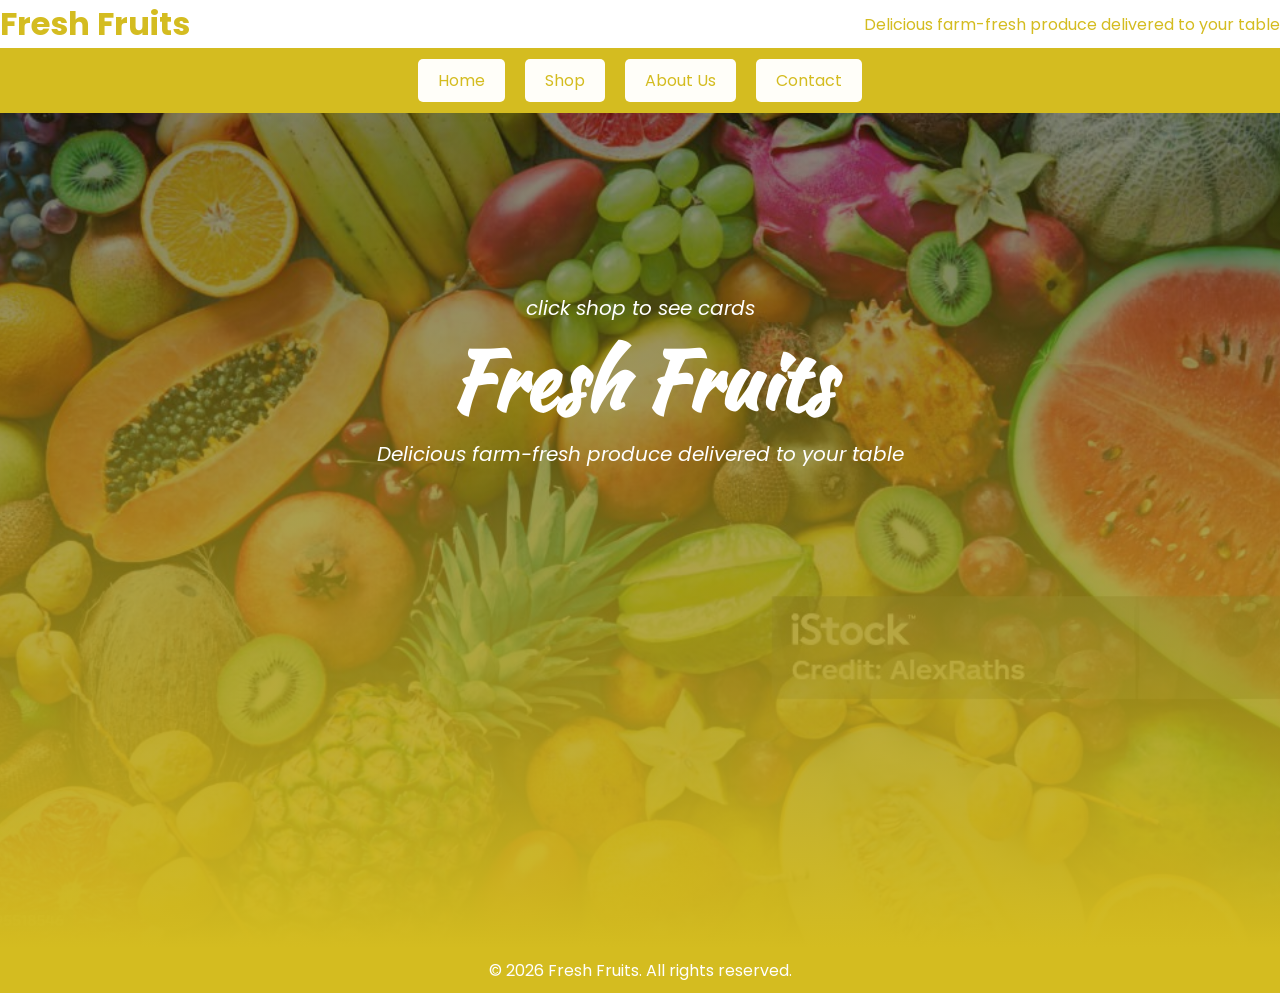
==== task-2/index.html @ b0ace883 "Task 2 Completed" ====
<!DOCTYPE html>
<html lang="en">
<head>
    <meta charset="UTF-8">
    <meta name="viewport" content="width=device-width, initial-scale=1.0">
    <link rel="stylesheet" href="style.css">
    <title>Task 2</title>
    <link rel="preconnect" href="https://fonts.googleapis.com">
    <link rel="preconnect" href="https://fonts.gstatic.com" crossorigin>
    <link href="https://fonts.googleapis.com/css2?family=Kaushan+Script&family=Montserrat:ital,wght@0,100..900;1,100..900&family=Poppins:ital,wght@0,100;0,200;0,300;0,400;0,500;0,600;0,700;0,800;0,900;1,100;1,200;1,300;1,400;1,500;1,600;1,700;1,80₀;1,9₀₀&display=swap" rel="stylesheet">
</head>
<body>
    <header>
         <h1>Fresh Fruits</h1>
         <p>Delicious farm-fresh produce delivered to your table</p>
    </header>
    <main>
        <section id="banner">
        <div class="navbar">
            <nav>
                <ul>
                    <li><a href="index.html">Home</a></li>
                    <li><a href="shop.html">Shop</a></li>
                    <li><a href="about.html">About Us</a></li>
                    <li><a href="contact.html">Contact</a></li>
                </ul>
            </nav>
        </div>
    <div class="banner-text">
        <p> click shop to see cards <p>
       <h1>Fresh Fruits</h1>
        <p>Delicious farm-fresh produce delivered to your table</p>
    </div>
    </section>
    </main>
    <footer>
    <p>&copy; 2026 Fresh Fruits. All rights reserved.</p>
    </footer>
</body>
</html>
---- task-2/style.css ----
*{
    margin: 0;
    padding: 0;
    font-family: 'Poppins', sans-serif;
}
header{
    display: flex;
    justify-content:space-between;
    align-items: center;
    color:#d4bc20
}
#banner {
    background : linear-gradient(rgba(0, 0, 0, 0.5),#d4bc20), url(background.jpg);
    background-size: cover;
    background-position: center;
    height: 100vh;
}
.banner-text{
    text-align: center;
    color:#fff;
    padding-top: 180px;
}
.banner-text h1{
    font-size: 80px;
    font-family: 'kaushan Script', cursive;
}
.banner-text p{
    font-size: 20px;
    font-style: italic;
}
.navbar{
    background: #d4bc20;
    padding: 20px;
}
.navbar ul{
    display : flex;
    justify-content: center;
    gap:20px;
    list-style: none; 
}
.navbar a{
    text-decoration: none;
    padding: 10px 20px;
    background: #fffef9;
    color: #d4bc20;
    border-radius: 5px;
}
footer{
    background: #d4bc20;
    color: white;
    text-align: center;
    padding: 10px;
}
.container {
  display: grid;
  place-items: center;
  margin-inline: 1.5rem;
  padding-block: 5rem;
}

.card__container {
  display: grid;
  grid-template-columns: repeat(3, 1fr);
  column-gap: 5rem;
  justify-items: center;
}

.card__article {
  position: relative;
  overflow: hidden;
  
}

.card__img {
  width: 220px;
  border: #d4bc20 solid 5px;
  border-radius: 1.5rem;
  box-shadow:
    0 0 20px rgba(0, 0, 0, 0.05),
    0 0 40px rgba(0, 0, 0, 0.06);
}

.card__data {
  width: 150px;
  background-color: #f1d207;
  padding: 1.5rem 2rem;
  box-shadow: 0 8px 24px hsla(0, 0%, 0%, .15);
  border-radius: 1rem;
  position: absolute;
  bottom: -9rem;
  left: 0;
  right: 0;
  margin-inline: auto;
  opacity: 0;
  transition: opacity 1s 1s;
}

.card__description {
  display: block;
  font-size: 12px;
  margin-bottom: .25rem;
}

.card__title {
  font-size: var(--h2-font-size);
  font-weight: 500;
  color: var(--title-color);
  margin-bottom: .75rem;
  font-style: italic;
}

.card__button {
  text-decoration: none;
  font-size: var(--small-font-size);
  font-weight: 500;
  color: var(--first-color);
  background: white;
  padding: 5px 10px;
  border-radius: 5px;
}

.card__button:hover {
  text-decoration: underline;
}


.card__article:hover .card__data {
  animation: show-data 1s forwards;
  opacity: 1;
  transition: opacity .3s;
}

.card__article:hover {
  animation: remove-overflow 2s forwards;
  transform: scale(1.05);
  transition-duration: 0.5s;
}

.card__article:not(:hover) {
  animation: show-overflow 2s forwards;
}

.card__article:not(:hover) .card__data {
  animation: remove-data 1s forwards;
}

@keyframes show-data {
  50% {
    transform: translateY(-10rem);
  }
  100% {
    transform: translateY(-7rem);
  }
}

@keyframes remove-overflow {
  to {
    overflow: initial;
  }
}

@keyframes remove-data {
  0% {
    transform: translateY(-7rem);
  }
  50% {
    transform: translateY(-10rem);
  }
  100% {
    transform: translateY(.5rem);
  }
}

@keyframes show-overflow {
  0% {
    overflow: initial;
    pointer-events: none;
  }
  50% {
    overflow: hidden;
  }
}

@media (max-width: 550px){
    header{
    font-size:10px;
    }
    .banner-text h1{
        font-size: 40px;
    }
    navbar ul {
        flex-direction: column;  
        align-items: center;
        gap: 8px;
    }

    .navbar ul li a {
        font-size: 10px;        
        padding: 5px 10px;     
        width: 100px;           
        text-align: center;
    }

    .navbar {
        padding: 8px 0;         
    }
    footer{
        font-size: 10px;
    }
    .container {
        padding-block: 3rem;
        width: 70%;
    }
}
@media (max-width: 350px){
    header{
    font-size:7px;
    }
    .banner-text h1{
        font-size: 20px;
    }
    .banner-text p{
        font-size: 10px;
    }
    navbar ul {
        flex-direction: column;  
        align-items: center;
        gap: 8px;
    }

    .navbar ul li a {
        font-size: 7px;        
        padding: 5px 7px;     
        width: 100px;           
        text-align: center;
    }

    .navbar {
        padding: 5px 0;         
    }
    footer{
        font-size: 7px;
    }
}

@media (max-width: 250px){
    header{
    font-size:6px;
    padding-top: 5px;
    padding-bottom: 5px;
    }
}
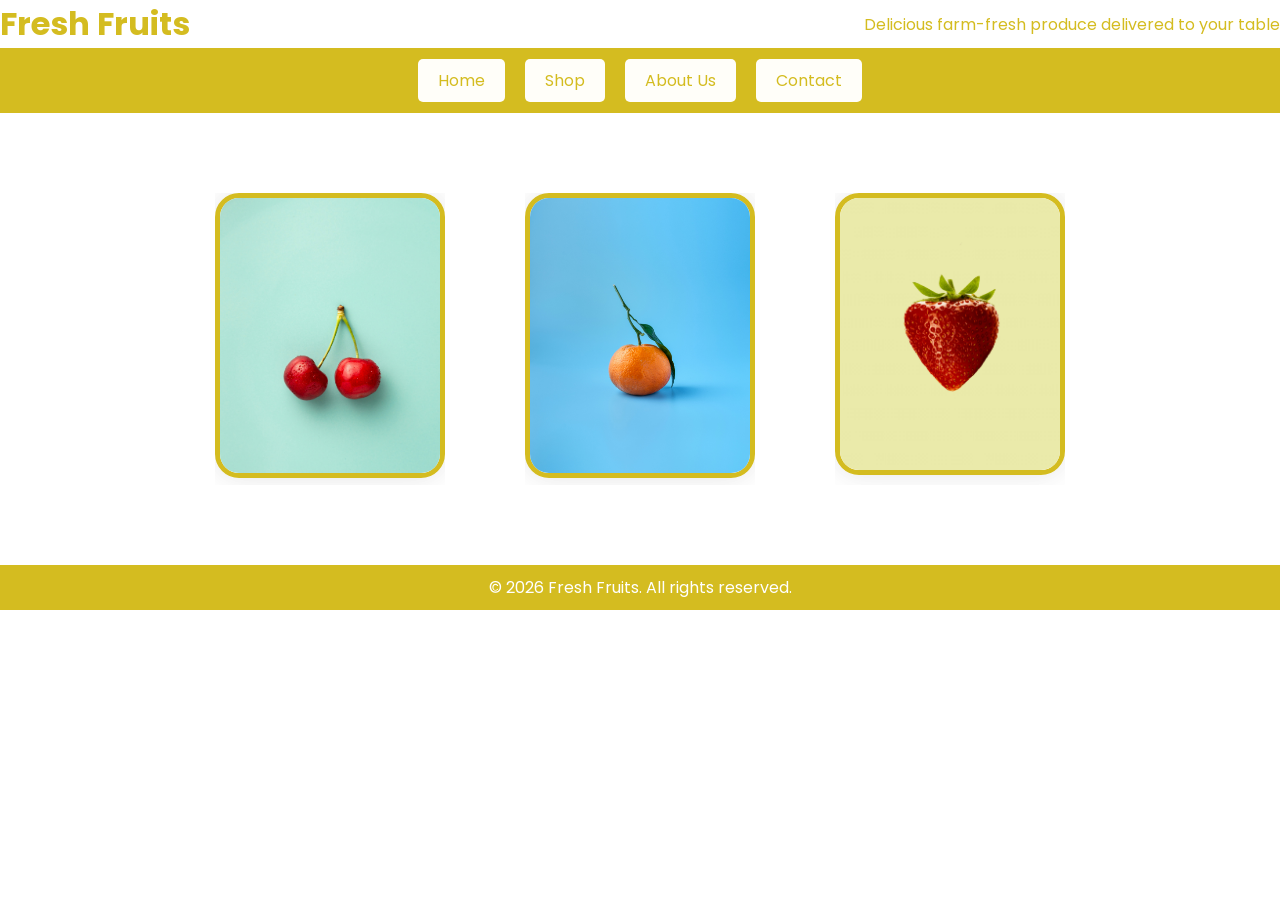
==== commit 25380b9d: "fixed over lapping probelem in task-9" ====
--- a/task-2/index.html
+++ b/task-2/index.html
@@ -15,7 +15,6 @@
          <p>Delicious farm-fresh produce delivered to your table</p>
     </header>
     <main>
-        <section id="banner">
         <div class="navbar">
             <nav>
                 <ul>
@@ -26,12 +25,39 @@
                 </ul>
             </nav>
         </div>
-    <div class="banner-text">
-        <p> click shop to see cards <p>
-       <h1>Fresh Fruits</h1>
-        <p>Delicious farm-fresh produce delivered to your table</p>
+    <div class="container">
+         <div class="card__container">
+            <article class="card__article">
+               <img src="images/cherry.jpg" alt="image" class="card__img">
+
+               <div class="card__data">
+                  <span class="card__description">Cherry from Vancouver</span>
+                  <h2 class="card__title">Cherry</h2>
+                  <a href="#" class="card__button">Buy Now</a>
+               </div>
+            </article>
+
+            <article class="card__article">
+               <img src="images/orange.jpg" alt="image" class="card__img">
+               <div class="card__data">
+                  <span class="card__description">Oranges from California</span>
+                  <h2 class="card__title">Orange</h2>
+                  <a href="#" class="card__button">Buy Now</a>
+               </div>
+            </article>
+
+            <article class="card__article">
+               <img src="images/strawberry.jpg" alt="image" class="card__img">
+
+               <div class="card__data">
+                  <span class="card__description">Strawberry from Florida</span>
+                  <h2 class="card__title">Strawberry</h2>
+                  <a href="#" class="card__button">Buy Now</a>
+               </div>
+            </article>
+         </div>
+      </div>
     </div>
-    </section>
     </main>
     <footer>
     <p>&copy; 2026 Fresh Fruits. All rights reserved.</p>
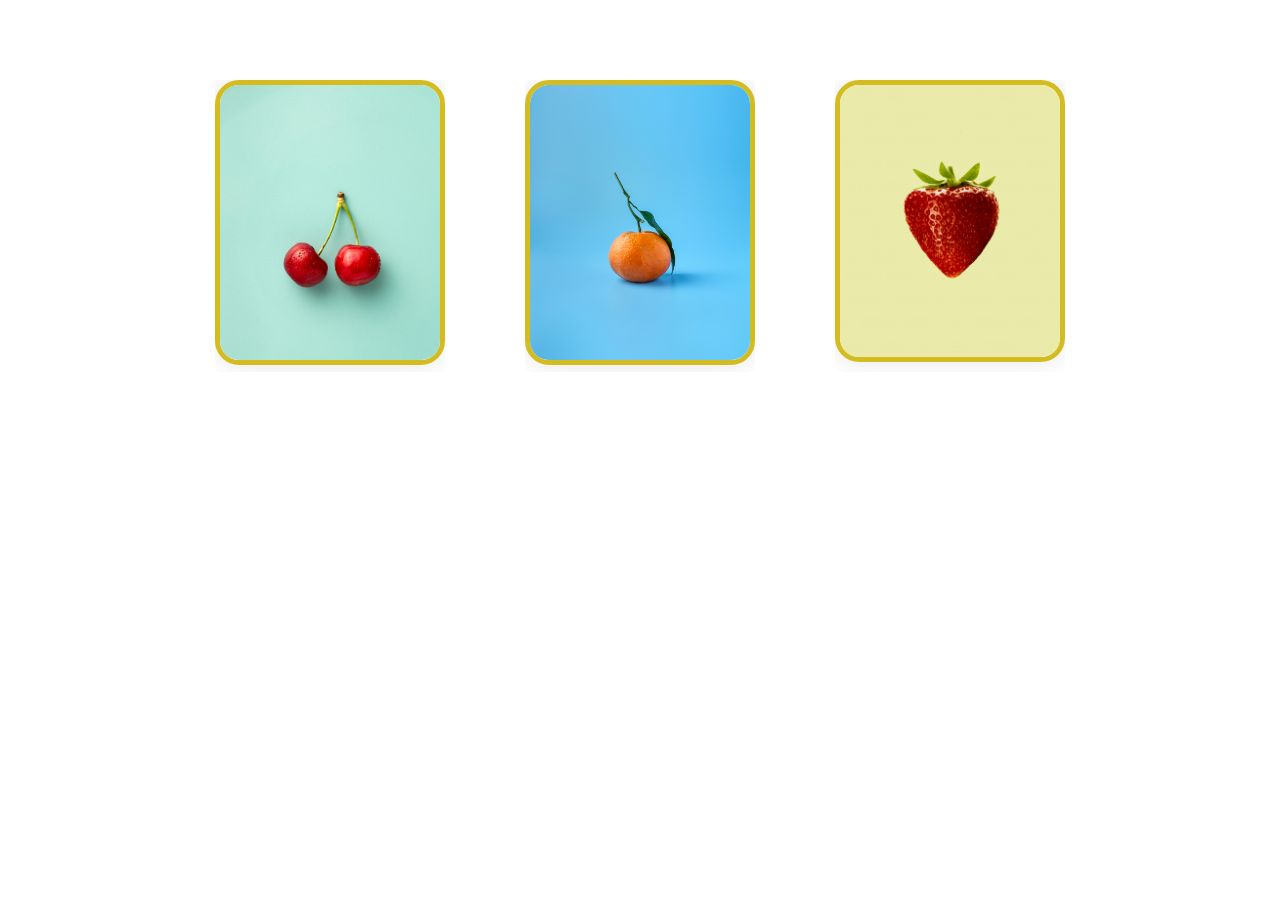
==== commit 7258ed1e: "Task-2 fixed" ====
--- a/task-2/index.html
+++ b/task-2/index.html
@@ -10,21 +10,7 @@
     <link href="https://fonts.googleapis.com/css2?family=Kaushan+Script&family=Montserrat:ital,wght@0,100..900;1,100..900&family=Poppins:ital,wght@0,100;0,200;0,300;0,400;0,500;0,600;0,700;0,800;0,900;1,100;1,200;1,300;1,400;1,500;1,600;1,700;1,80₀;1,9₀₀&display=swap" rel="stylesheet">
 </head>
 <body>
-    <header>
-         <h1>Fresh Fruits</h1>
-         <p>Delicious farm-fresh produce delivered to your table</p>
-    </header>
     <main>
-        <div class="navbar">
-            <nav>
-                <ul>
-                    <li><a href="index.html">Home</a></li>
-                    <li><a href="shop.html">Shop</a></li>
-                    <li><a href="about.html">About Us</a></li>
-                    <li><a href="contact.html">Contact</a></li>
-                </ul>
-            </nav>
-        </div>
     <div class="container">
          <div class="card__container">
             <article class="card__article">
@@ -59,8 +45,5 @@
       </div>
     </div>
     </main>
-    <footer>
-    <p>&copy; 2026 Fresh Fruits. All rights reserved.</p>
-    </footer>
 </body>
 </html>
--- a/task-2/style.css
+++ b/task-2/style.css
@@ -3,54 +3,7 @@
     padding: 0;
     font-family: 'Poppins', sans-serif;
 }
-header{
-    display: flex;
-    justify-content:space-between;
-    align-items: center;
-    color:#d4bc20
-}
-#banner {
-    background : linear-gradient(rgba(0, 0, 0, 0.5),#d4bc20), url(background.jpg);
-    background-size: cover;
-    background-position: center;
-    height: 100vh;
-}
-.banner-text{
-    text-align: center;
-    color:#fff;
-    padding-top: 180px;
-}
-.banner-text h1{
-    font-size: 80px;
-    font-family: 'kaushan Script', cursive;
-}
-.banner-text p{
-    font-size: 20px;
-    font-style: italic;
-}
-.navbar{
-    background: #d4bc20;
-    padding: 20px;
-}
-.navbar ul{
-    display : flex;
-    justify-content: center;
-    gap:20px;
-    list-style: none; 
-}
-.navbar a{
-    text-decoration: none;
-    padding: 10px 20px;
-    background: #fffef9;
-    color: #d4bc20;
-    border-radius: 5px;
-}
-footer{
-    background: #d4bc20;
-    color: white;
-    text-align: center;
-    padding: 10px;
-}
+
 .container {
   display: grid;
   place-items: center;
@@ -138,6 +91,7 @@
 
 .card__article:not(:hover) {
   animation: show-overflow 2s forwards;
+  transition-duration: 0.5s;
 }
 
 .card__article:not(:hover) .card__data {
@@ -179,74 +133,4 @@
   50% {
     overflow: hidden;
   }
-}
-
-@media (max-width: 550px){
-    header{
-    font-size:10px;
-    }
-    .banner-text h1{
-        font-size: 40px;
-    }
-    navbar ul {
-        flex-direction: column;  
-        align-items: center;
-        gap: 8px;
-    }
-
-    .navbar ul li a {
-        font-size: 10px;        
-        padding: 5px 10px;     
-        width: 100px;           
-        text-align: center;
-    }
-
-    .navbar {
-        padding: 8px 0;         
-    }
-    footer{
-        font-size: 10px;
-    }
-    .container {
-        padding-block: 3rem;
-        width: 70%;
-    }
-}
-@media (max-width: 350px){
-    header{
-    font-size:7px;
-    }
-    .banner-text h1{
-        font-size: 20px;
-    }
-    .banner-text p{
-        font-size: 10px;
-    }
-    navbar ul {
-        flex-direction: column;  
-        align-items: center;
-        gap: 8px;
-    }
-
-    .navbar ul li a {
-        font-size: 7px;        
-        padding: 5px 7px;     
-        width: 100px;           
-        text-align: center;
-    }
-
-    .navbar {
-        padding: 5px 0;         
-    }
-    footer{
-        font-size: 7px;
-    }
-}
-
-@media (max-width: 250px){
-    header{
-    font-size:6px;
-    padding-top: 5px;
-    padding-bottom: 5px;
-    }
 }
